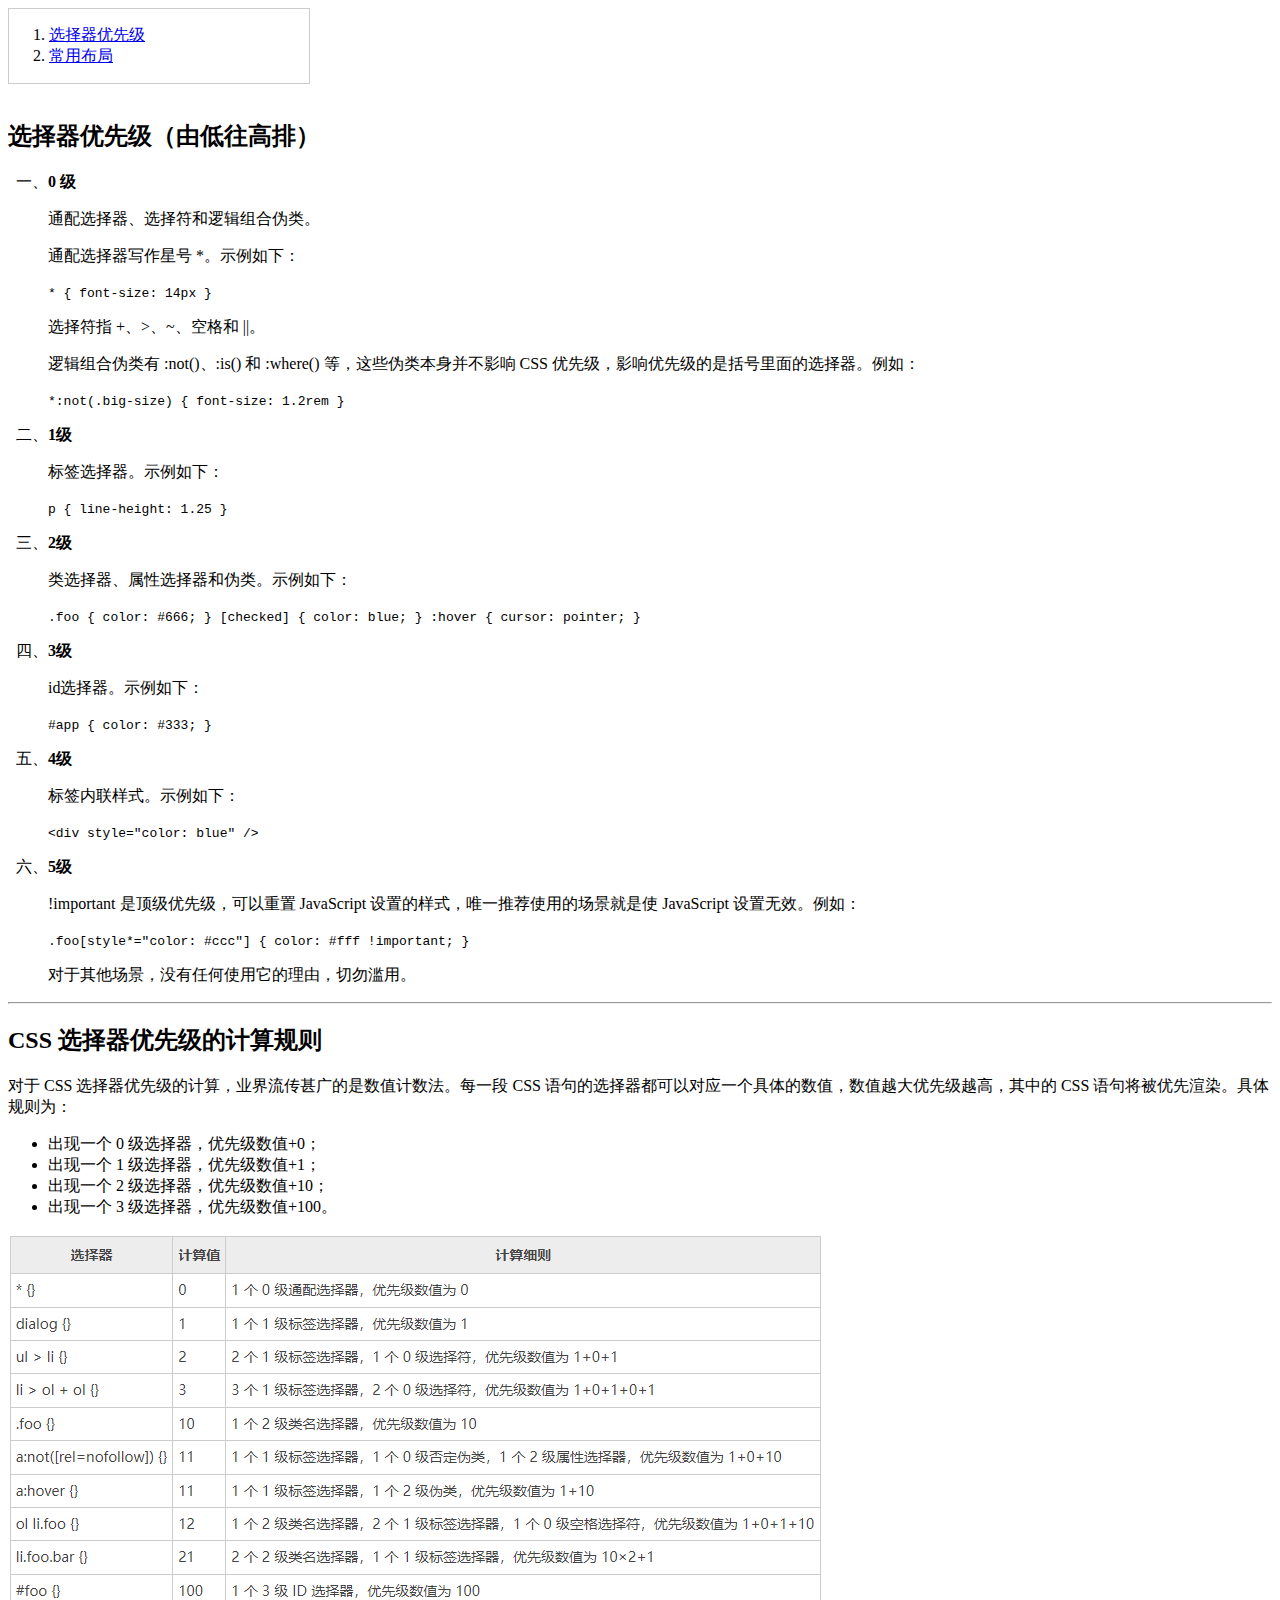
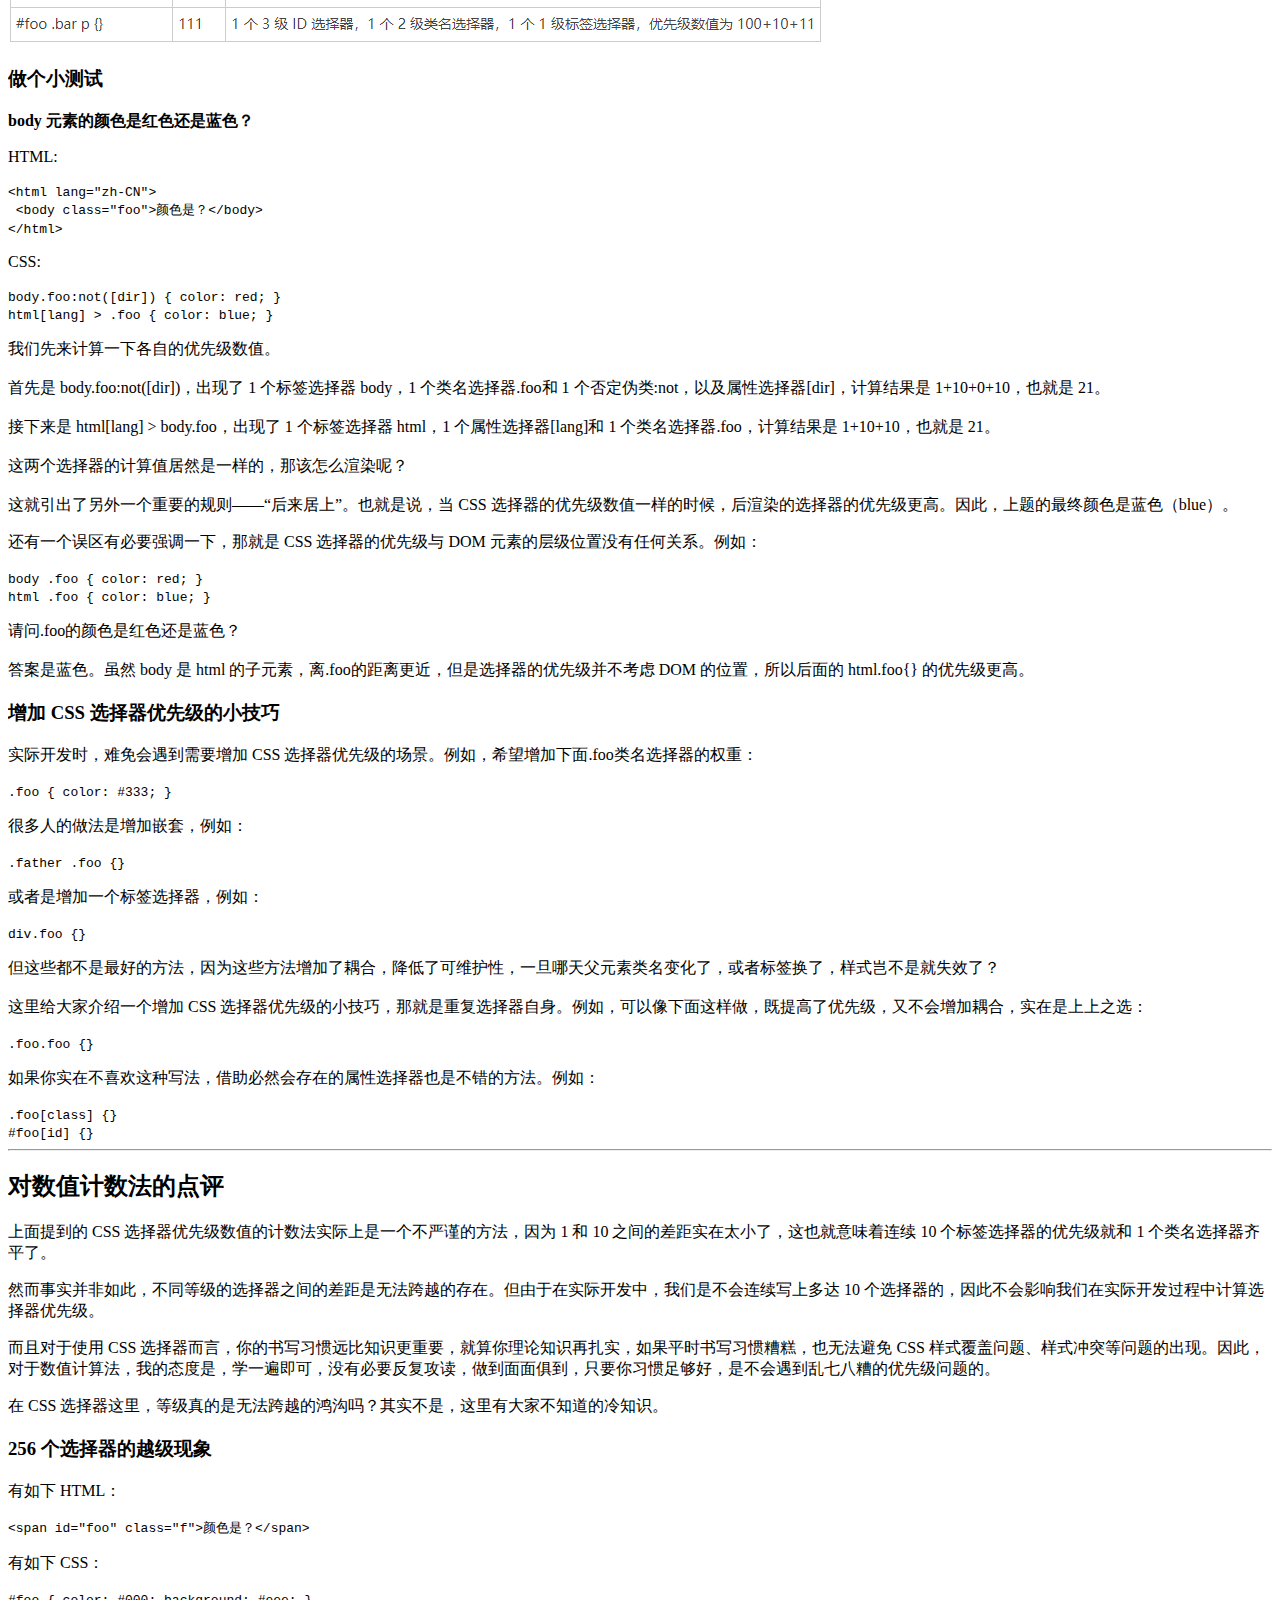
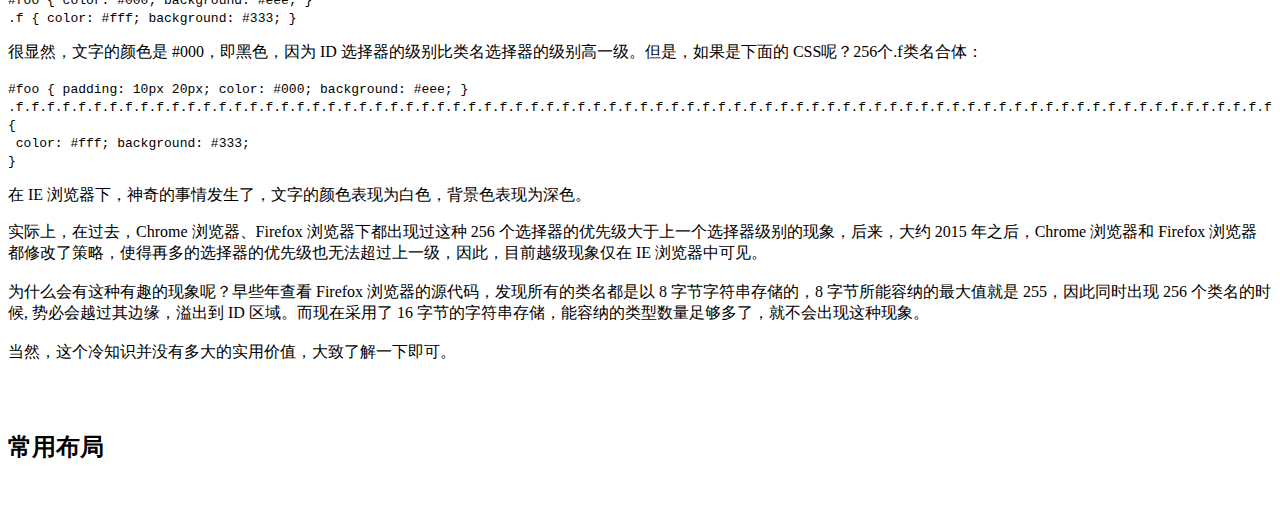
==== views/pages/css-review/index.html @ 9dfffefe "更新JS复习点：JS 数据类型" ====
<!DOCTYPE html>
<html>
  <head>
    <meta charset="utf-8">
    <title></title>
    <link rel="stylesheet" href="../../../static/css/common.css">
    <style>
      aside {
        width: 300px;
        margin-right: 1em;
        border: 1px solid #ccc;
      }
      article, section {
        height: 100%;
      }
      section {
        padding: 1em 0;
        overflow: auto;
      }
    </style>
  </head>
  <body class="c-flex x">
    <aside>
      <ol>
        <li><a href="#p1">选择器优先级</li>
        <li><a href="#p2">常用布局</a></li>
      </ol>
    </aside>
    <main class="c-flex-fill">
      <article>
        <section id="p1">
          <h2>选择器优先级（由低往高排）</h2>
          <ul style="list-style: simp-chinese-informal">
            <li>
              <p><b> 0 级 </b></p>
              <p>通配选择器、选择符和逻辑组合伪类。</p>
              <p>通配选择器写作星号 *。示例如下：</p>
              <code>
                * { font-size: 14px }
              </code>
              
              <p>选择符指 +、>、~、空格和 ||。</p>
              <p>逻辑组合伪类有 :not()、:is() 和 :where() 等，这些伪类本身并不影响 CSS 优先级，影响优先级的是括号里面的选择器。例如：</p>
              <code>
                *:not(.big-size) { font-size: 1.2rem }
              </code>
            </li>
            <li>
              <p><b> 1级 </b></p>
              <p>标签选择器。示例如下：</p>
              <code>
                p { line-height: 1.25 }
              </code>
            </li>
            <li>
              <p><b> 2级 </b></p>
              <p>类选择器、属性选择器和伪类。示例如下：</p>
              <code>
                .foo { color: #666; }
              </code>
              <code>
                [checked] { color: blue; }
              </code>
              <code>
                :hover { cursor: pointer; }
              </code>
            </li>
            <li>
              <p><b> 3级 </b></p>
              <p>id选择器。示例如下：</p>
              <code>
                #app { color: #333; }
              </code>
            </li>
            <li>
              <p><b> 4级 </b></p>
              <p>标签内联样式。示例如下：</p>
              <code>
                &lt;div style="color: blue" /&gt;
              </code>
            </li>
            <li>
              <p><b> 5级 </b></p>
              <p>!important 是顶级优先级，可以重置 JavaScript 设置的样式，唯一推荐使用的场景就是使 JavaScript 设置无效。例如：</p>
              <code>
                .foo[style*="color: #ccc"] { color: #fff !important; }
              </code>
              <p>对于其他场景，没有任何使用它的理由，切勿滥用。</p>
            </li>
          </ul>
          <hr>
          
          <h2>
            CSS 选择器优先级的计算规则
          </h2>
          <p>对于 CSS 选择器优先级的计算，业界流传甚广的是数值计数法。每一段 CSS 语句的选择器都可以对应一个具体的数值，数值越大优先级越高，其中的 CSS 语句将被优先渲染。具体规则为：</p>
          <ul>
            <li>出现一个 0 级选择器，优先级数值+0；</li>
            <li>出现一个 1 级选择器，优先级数值+1；</li>
            <li>出现一个 2 级选择器，优先级数值+10；</li>
            <li>出现一个 3 级选择器，优先级数值+100。</li>
          </ul>
          <p>
            <img src="../../../static/imgs/css_selector_levels.png" alt="">
          </p>
          <h3>做个小测试</h3>
          <p><b> body 元素的颜色是红色还是蓝色？</b></p>
          <p>HTML:</p>
          <code>
            &lt;html lang="zh-CN"&gt; <br>
            &nbsp;&lt;body class="foo"&gt;颜色是？&lt;/body&gt; <br>
            &lt;/html&gt;
          </code>
          <p>CSS:</p>
          <code>
            body.foo:not([dir]) { color: red; } <br>
            html[lang] > .foo { color: blue; }
          </code>
          <p>
            我们先来计算一下各自的优先级数值。
            <br><br>
            首先是 body.foo:not([dir])，出现了 1 个标签选择器 body，1 个类名选择器.foo和 1 个否定伪类:not，以及属性选择器[dir]，计算结果是 1+10+0+10，也就是 21。
            <br><br>
            接下来是 html[lang] > body.foo，出现了 1 个标签选择器 html，1 个属性选择器[lang]和 1 个类名选择器.foo，计算结果是 1+10+10，也就是 21。
            <br><br>
            这两个选择器的计算值居然是一样的，那该怎么渲染呢？
            <br><br>
            这就引出了另外一个重要的规则——“后来居上”。也就是说，当 CSS 选择器的优先级数值一样的时候，后渲染的选择器的优先级更高。因此，上题的最终颜色是蓝色（blue）。
          </p>
          <p>还有一个误区有必要强调一下，那就是 CSS 选择器的优先级与 DOM 元素的层级位置没有任何关系。例如：</p>
          <code>
            body .foo { color: red; } <br>
            html .foo { color: blue; }
          </code>
          <p>
            请问.foo的颜色是红色还是蓝色？
            <br><br>
            答案是蓝色。虽然 body 是 html 的子元素，离.foo的距离更近，但是选择器的优先级并不考虑 DOM 的位置，所以后面的 html.foo{} 的优先级更高。
          </p>
          <h3>
            增加 CSS 选择器优先级的小技巧
          </h3>
          <p>实际开发时，难免会遇到需要增加 CSS 选择器优先级的场景。例如，希望增加下面.foo类名选择器的权重：</p>
          <code>
            .foo { color: #333; }
          </code>
          <p>很多人的做法是增加嵌套，例如：</p>
          <code>
            .father .foo {}
          </code>
          <p>或者是增加一个标签选择器，例如：</p>
          <code>
            div.foo {}
          </code>
          <p>
            但这些都不是最好的方法，因为这些方法增加了耦合，降低了可维护性，一旦哪天父元素类名变化了，或者标签换了，样式岂不是就失效了？
            <br><br>
            这里给大家介绍一个增加 CSS 选择器优先级的小技巧，那就是重复选择器自身。例如，可以像下面这样做，既提高了优先级，又不会增加耦合，实在是上上之选：
          </p>
          <code>
            .foo.foo {}
          </code>
          <p>如果你实在不喜欢这种写法，借助必然会存在的属性选择器也是不错的方法。例如：</p>
          <code>
            .foo[class] {} <br>
            #foo[id] {}
          </code>
          <hr>
          
          <h2>对数值计数法的点评</h2>
          <p>上面提到的 CSS 选择器优先级数值的计数法实际上是一个不严谨的方法，因为 1 和 10 之间的差距实在太小了，这也就意味着连续 10 个标签选择器的优先级就和 1 个类名选择器齐平了。</p>
          <p>然而事实并非如此，不同等级的选择器之间的差距是无法跨越的存在。但由于在实际开发中，我们是不会连续写上多达 10 个选择器的，因此不会影响我们在实际开发过程中计算选择器优先级。</p>
          <p>而且对于使用 CSS 选择器而言，你的书写习惯远比知识更重要，就算你理论知识再扎实，如果平时书写习惯糟糕，也无法避免 CSS 样式覆盖问题、样式冲突等问题的出现。因此，对于数值计算法，我的态度是，学一遍即可，没有必要反复攻读，做到面面俱到，只要你习惯足够好，是不会遇到乱七八糟的优先级问题的。</p>
          <p>在 CSS 选择器这里，等级真的是无法跨越的鸿沟吗？其实不是，这里有大家不知道的冷知识。</p>
          <h3>256 个选择器的越级现象</h3>
          <p>有如下 HTML：</p>
          <code>
            &lt;span id="foo" class="f"&gt;颜色是？&lt;/span&gt;
          </code>
          <p>有如下 CSS：</p>
          <code>
            #foo { color: #000; background: #eee; } <br>
            .f { color: #fff; background: #333; }
          </code>
          <p>很显然，文字的颜色是 #000，即黑色，因为 ID 选择器的级别比类名选择器的级别高一级。但是，如果是下面的 CSS呢？256个.f类名合体：</p>
          <code>
            #foo { padding: 10px 20px; color: #000; background: #eee; } <br>
            .f.f.f.f.f.f.f.f.f.f.f.f.f.f.f.f.f.f.f.f.f.f.f.f.f.f.f.f.f.f.f.f.f.f.f.f.f.f.f.f.f.f.f.f.f.f.f.f.f.f.f.f.f.f.f.f.f.f.f.f.f.f.f.f.f.f.f.f.f.f.f.f.f.f.f.f.f.f.f.f.f.f.f.f.f.f.f.f.f.f.f.f.f.f.f.f.f.f.f.f.f.f.f.f.f.f.f.f.f.f.f.f.f.f.f.f.f.f.f.f.f.f.f.f.f.f.f.f.f.f.f.f.f.f.f.f.f.f.f.f.f.f.f.f.f.f.f.f.f.f.f.f.f.f.f.f.f.f.f.f.f.f.f.f.f.f.f.f.f.f.f.f.f.f.f.f.f.f.f.f.f.f.f.f.f.f.f.f.f.f.f.f.f.f.f.f.f.f.f.f.f.f.f.f.f.f.f.f.f.f.f.f.f.f.f.f.f.f.f.f.f.f.f.f.f.f.f.f.f.f.f.f.f.f.f.f.f.f.f.f.f.f.f.f.f.f.f.f.f.f.f.f.f.f.f.f.f { <br>
            &nbsp;color: #fff; background: #333; <br>
            }
          </code>
          <p>在 IE 浏览器下，神奇的事情发生了，文字的颜色表现为白色，背景色表现为深色。</p>
          <p>
            实际上，在过去，Chrome 浏览器、Firefox 浏览器下都出现过这种 256 个选择器的优先级大于上一个选择器级别的现象，后来，大约 2015 年之后，Chrome 浏览器和 Firefox 浏览器都修改了策略，使得再多的选择器的优先级也无法超过上一级，因此，目前越级现象仅在 IE 浏览器中可见。
            <br><br>
            为什么会有这种有趣的现象呢？早些年查看 Firefox 浏览器的源代码，发现所有的类名都是以 8 字节字符串存储的，8 字节所能容纳的最大值就是 255，因此同时出现 256 个类名的时候, 势必会越过其边缘，溢出到 ID 区域。而现在采用了 16 字节的字符串存储，能容纳的类型数量足够多了，就不会出现这种现象。
            <br><br>
            当然，这个冷知识并没有多大的实用价值，大致了解一下即可。
          </p>
        </section>
        <section id="p2">
          <h2>常用布局</h2>
        </section>
      </article>
    </main>
  </body>
</html>
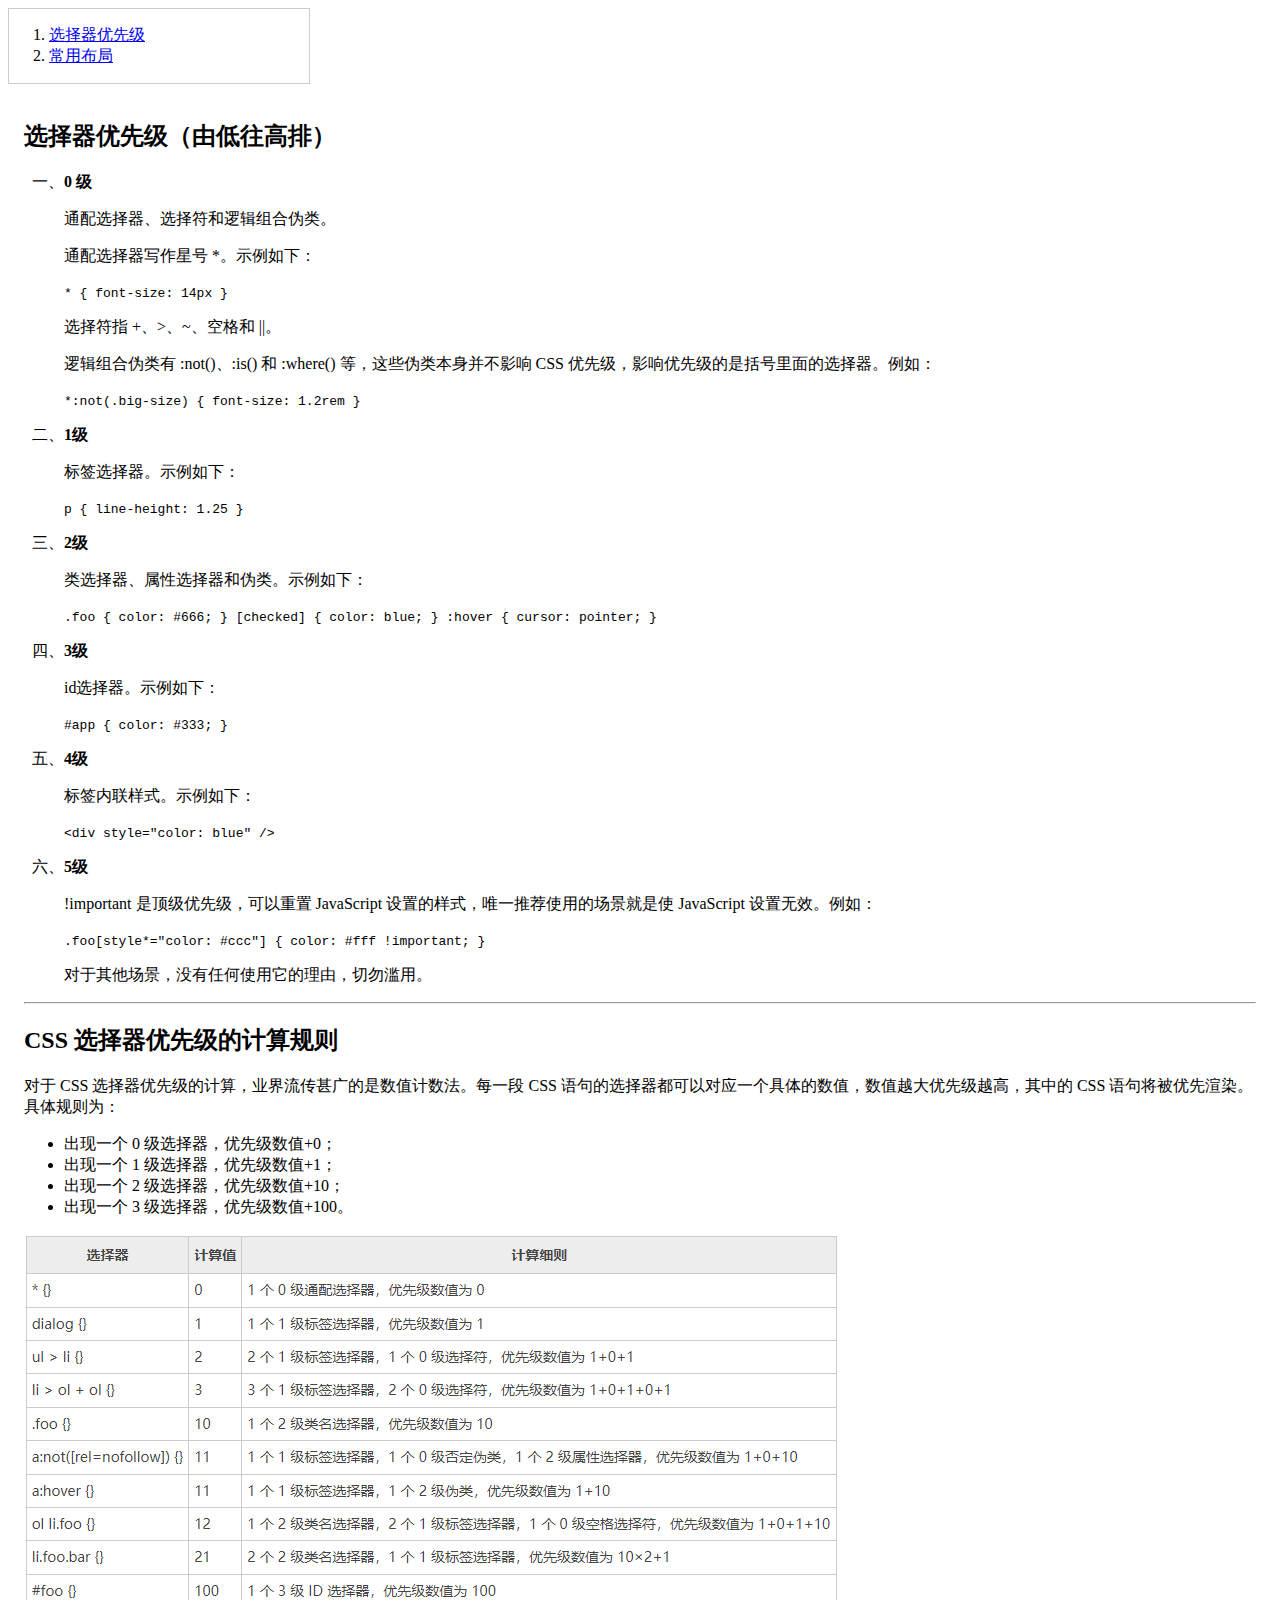
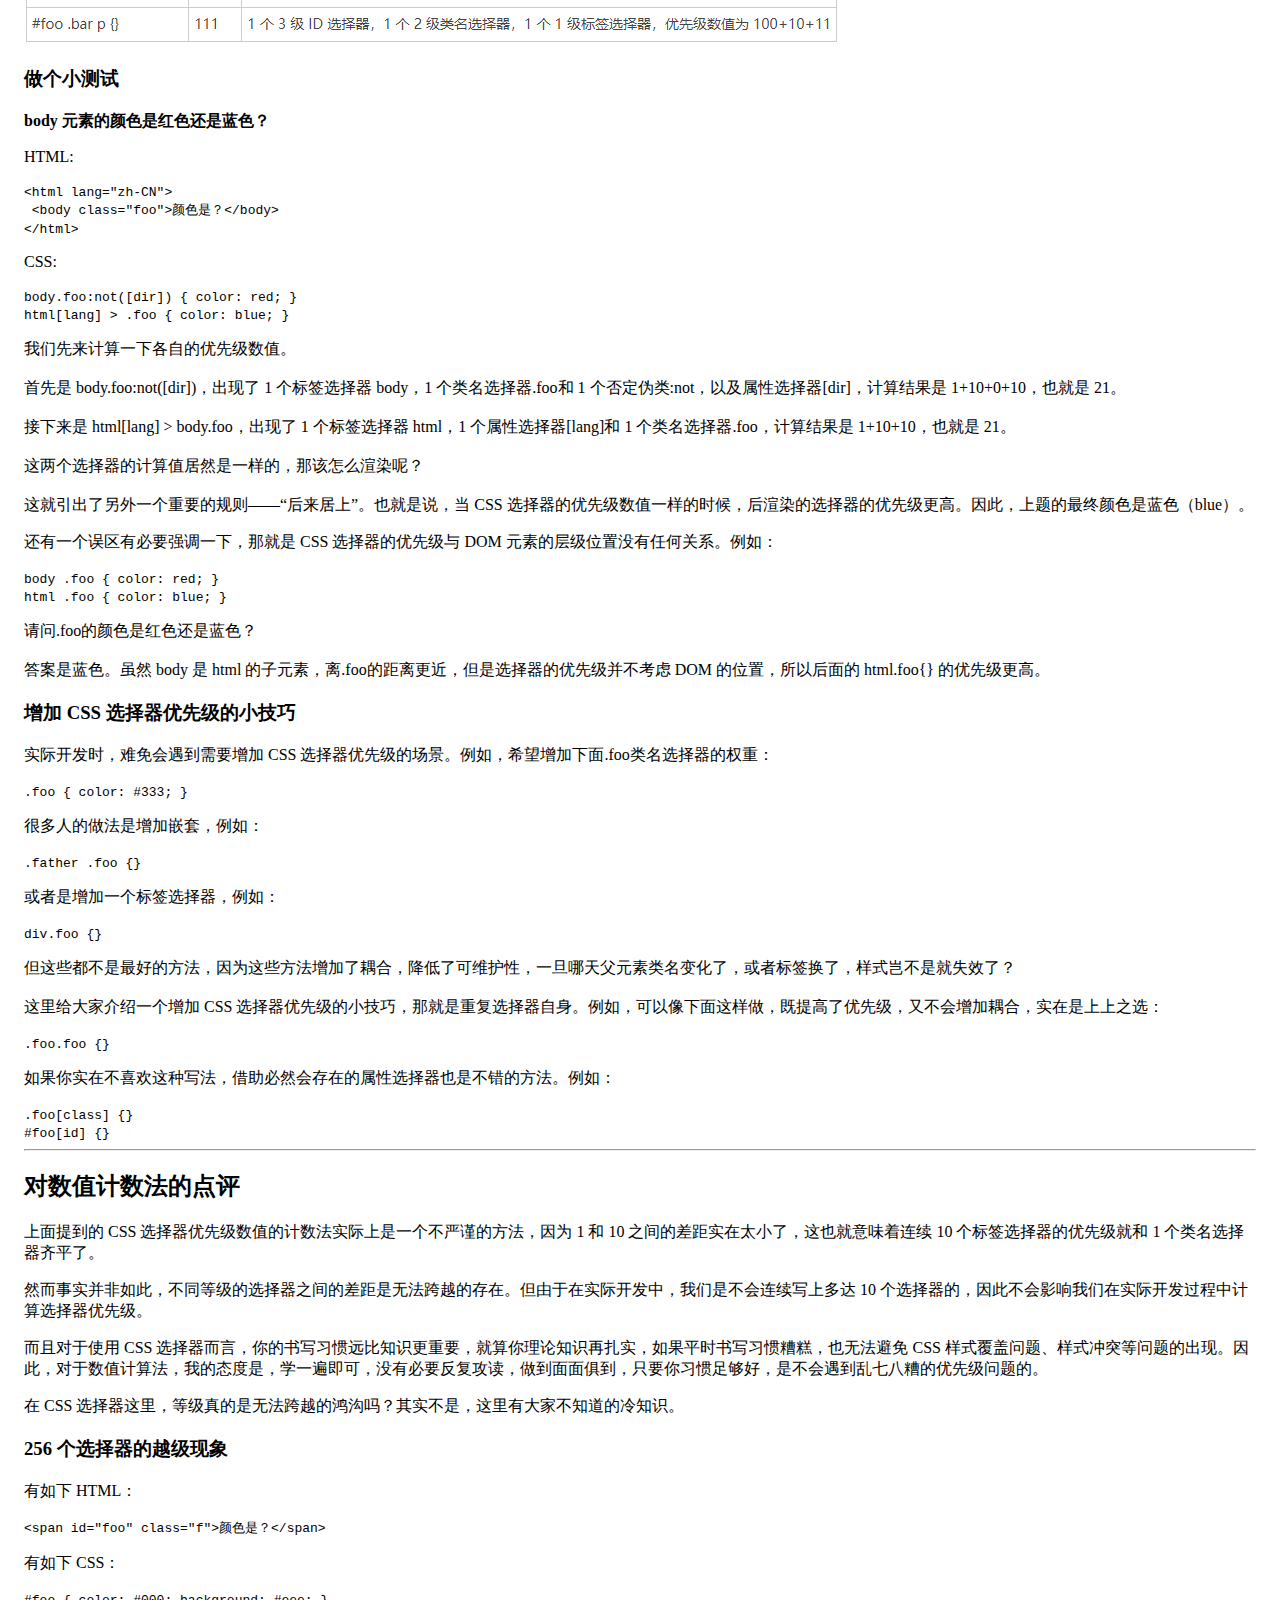
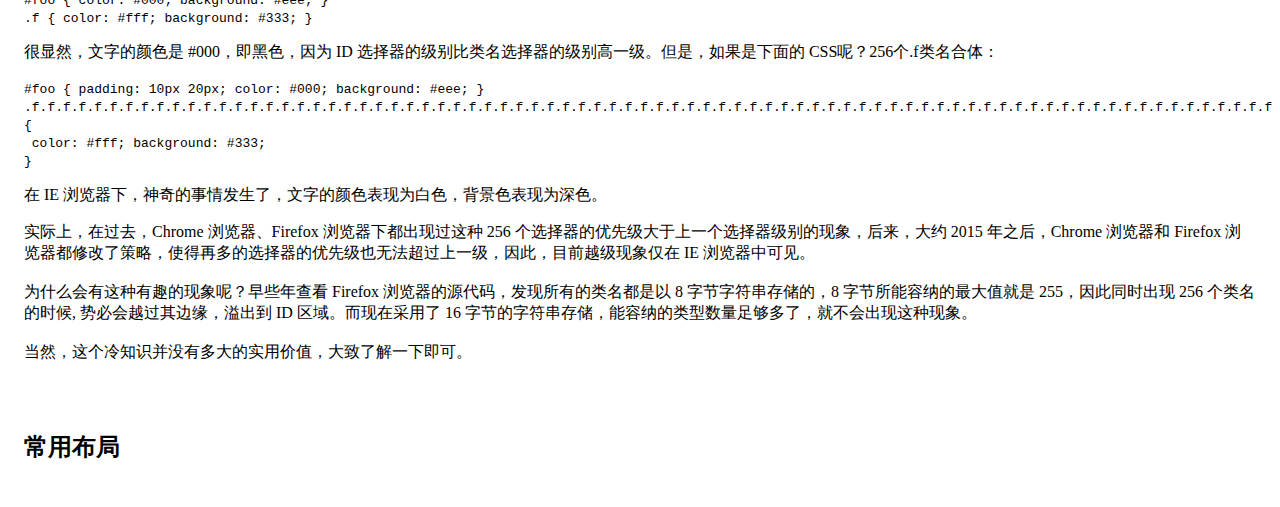
==== commit 23e499cc: "完善JS复习点：JS数据类型" ====
--- a/views/pages/css-review/index.html
+++ b/views/pages/css-review/index.html
@@ -7,14 +7,13 @@
     <style>
       aside {
         width: 300px;
-        margin-right: 1em;
         border: 1px solid #ccc;
       }
       article, section {
         height: 100%;
       }
       section {
-        padding: 1em 0;
+        padding: 1em;
         overflow: auto;
       }
     </style>
